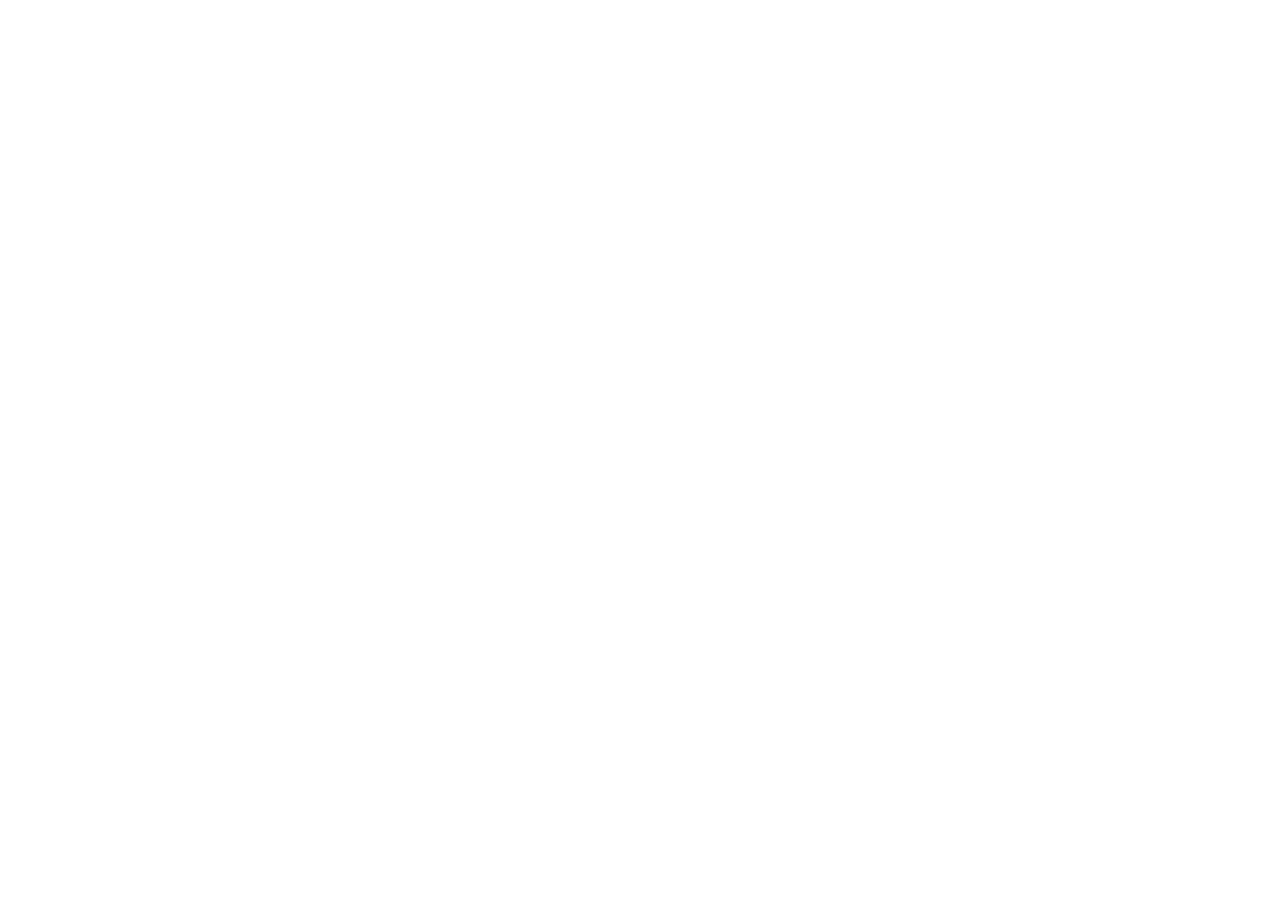
==== HTML & CSS Regular Exam - 22 Oct 2023/03_Business/index.html @ 09f3dc0e "Added css" ====
<!DOCTYPE html>
<html lang="en">
<head>
    <meta charset="UTF-8">
    <meta name="viewport" content="width=device-width, initial-scale=1.0">
    <link rel="stylesheet" href="style.css">
    <title>03 Business</title>
</head>
<body>
    
</body>
</html>
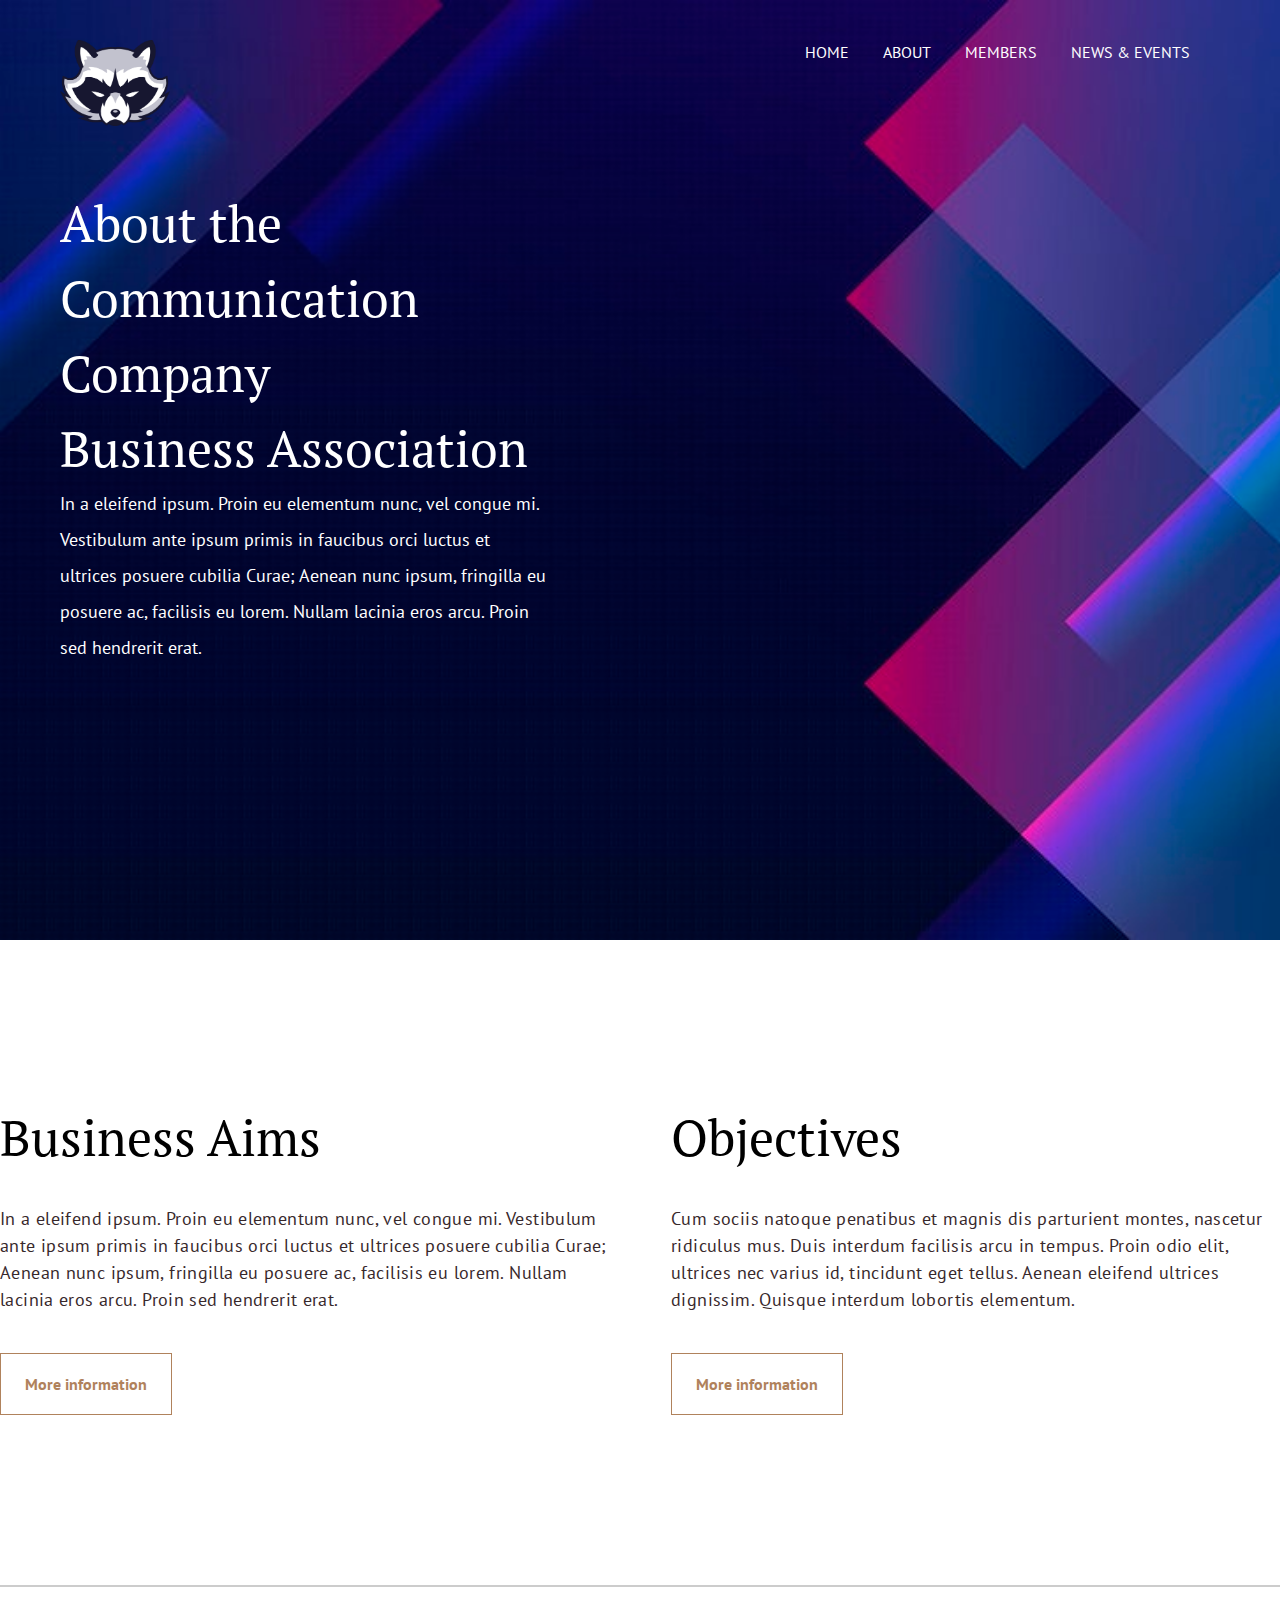
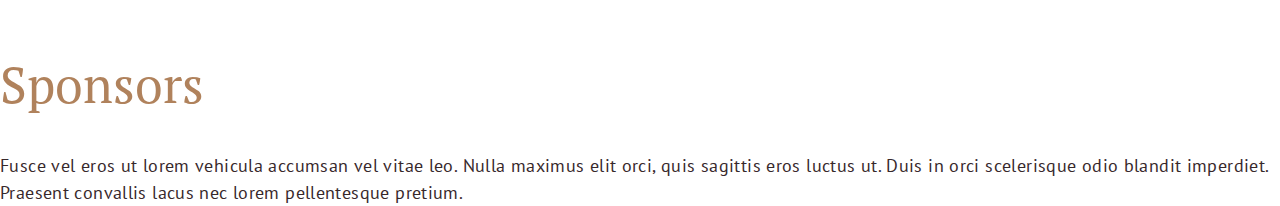
==== commit 418deaa0: "Added css" ====
--- a/HTML & CSS Regular Exam - 22 Oct 2023/03_Business/index.html
+++ b/HTML & CSS Regular Exam - 22 Oct 2023/03_Business/index.html
@@ -1,12 +1,53 @@
 <!DOCTYPE html>
 <html lang="en">
-<head>
-    <meta charset="UTF-8">
-    <meta name="viewport" content="width=device-width, initial-scale=1.0">
-    <link rel="stylesheet" href="style.css">
-    <title>03 Business</title>
-</head>
-<body>
-    
-</body>
-</html>+    <head>
+        <meta charset="UTF-8" />
+        <meta name="viewport" content="width=device-width, initial-scale=1.0" />
+        <link rel="stylesheet" href="style.css" />
+        <title>03 Business</title>
+    </head>
+    <body>
+        <header class="header-container">
+            <div class="nav-container">
+                <img src="./images/logo.webp" alt="Bussines index" class="logo" />
+                <nav class="navigation">
+                    <ul>
+                        <li><a href="#">Home</a></li>
+                        <li><a href="#">About</a></li>
+                        <li><a href="#">Members</a></li>
+                        <li><a href="#">News & Events</a></li>
+                    </ul>
+                </nav>
+            </div>
+            <div class="wrapper">
+                <div class="header-info">
+                    <p class="header-big">About the</p>
+                    <p class="header-big">Communication Company</p>
+                    <p class="header-big">Business Association</p>
+                    <p class="header-text">In a eleifend ipsum. Proin eu elementum nunc, vel congue mi. Vestibulum ante ipsum primis in faucibus orci luctus et ultrices posuere cubilia Curae; Aenean nunc ipsum, fringilla eu posuere ac, facilisis eu lorem. Nullam lacinia eros arcu. Proin sed hendrerit erat.</p>
+                </div>
+            </div>
+        </header>
+        <main>
+            <section class="decription wrapper">
+                <div class="first">
+                    <p class="title">Business Aims</p>
+                    <p class="info">In a eleifend ipsum. Proin eu elementum nunc, vel congue mi. Vestibulum ante ipsum primis in faucibus orci luctus et ultrices posuere cubilia Curae; Aenean nunc ipsum, fringilla eu posuere ac, facilisis eu lorem. Nullam lacinia eros arcu. Proin sed hendrerit erat.</p>
+                    <a href="#" class="button">More information</a>
+                </div>
+
+                <div class="first">
+                    <p class="title">Objectives</p>
+                    <p class="info">Cum sociis natoque penatibus et magnis dis parturient montes, nascetur ridiculus mus. Duis interdum facilisis arcu in tempus. Proin odio elit, ultrices nec varius id, tincidunt eget tellus. Aenean eleifend ultrices dignissim. Quisque interdum lobortis elementum.</p>
+                    <a href="#" class="button">More information</a>
+                </div>
+            </section>
+            <div class="grey-line"></div>
+
+            <section class="sponsors wrapper">
+                <p class="title sponsor">Sponsors</p>
+                <p class="info">Fusce vel eros ut lorem vehicula accumsan vel vitae leo. Nulla maximus elit orci, quis sagittis eros luctus ut. Duis in orci scelerisque odio blandit imperdiet. Praesent convallis lacus nec lorem pellentesque pretium.</p>
+            </section>
+        </main>
+    </body>
+</html>
--- a/HTML & CSS Regular Exam - 22 Oct 2023/03_Business/style.css
+++ b/HTML & CSS Regular Exam - 22 Oct 2023/03_Business/style.css
@@ -0,0 +1,121 @@
+@import url("https://fonts.googleapis.com/css?family=PT+Serif");
+@import url("https://fonts.googleapis.com/css?family=PT+Sans:400,700");
+
+*,
+*::before,
+*::after {
+    box-sizing: border-box;
+}
+
+* {
+    margin: 0;
+}
+
+img {
+    display: block;
+    max-width: 100%;
+}
+
+body {
+    font-family: "PT Sans", sans-serif;
+    line-height: 1.5;
+}
+
+.header-container {
+    background-image: url("./images/background.jpg");
+    background-size: cover;
+    background-repeat: no-repeat;
+    width: 100%;
+    height: 940px;
+    display: flex;
+    flex-direction: column;
+    padding: 40px 60px;
+}
+
+li {
+    list-style: None;
+}
+
+nav ul li a {
+    all: unset;
+    color: white;
+    text-transform: uppercase;
+    /* font-weight: 400; */
+}
+
+.nav-container {
+    display: flex;
+    justify-content: space-between;
+}
+
+.navigation {
+    margin-right: 30px;
+}
+.logo {
+    max-width: 110px;
+}
+
+nav ul {
+    display: flex;
+    gap: 34px;
+}
+
+.wrapper {
+    max-width: 1420px;
+    margin: 0 auto;
+    padding-top: 60px;
+}
+
+.header-big {
+    color: white;
+    font-size: 50px;
+    font-family: "PT Serif", serif;
+}
+
+.header-text {
+    color: white;
+    font-size: 18px;
+    line-height: 2;
+}
+
+.header-info {
+    max-width: 42%;
+}
+
+.decription {
+    display: flex;
+    gap: 60px;
+    margin-top: 100px;
+}
+
+.title {
+    font-size: 50px;
+    font-family: "PT Serif", serif;
+    font-weight: 400;
+    margin-bottom: 30px;
+}
+
+.info {
+    letter-spacing: 0.1mm;
+    font-size: 18px;
+    color: #37282B;
+}
+
+.button {
+    all: unset;
+    display: inline-block;
+    color: #b0825c;
+    border: 1px solid #b0825c;
+    padding: 18px 24px;
+    margin-top: 40px;
+    font-weight: bold;
+}
+
+.grey-line {
+    border: 1px solid #cccccc;
+    margin-top: 170px;
+}
+
+.sponsor {
+    color: #b0825c;
+}
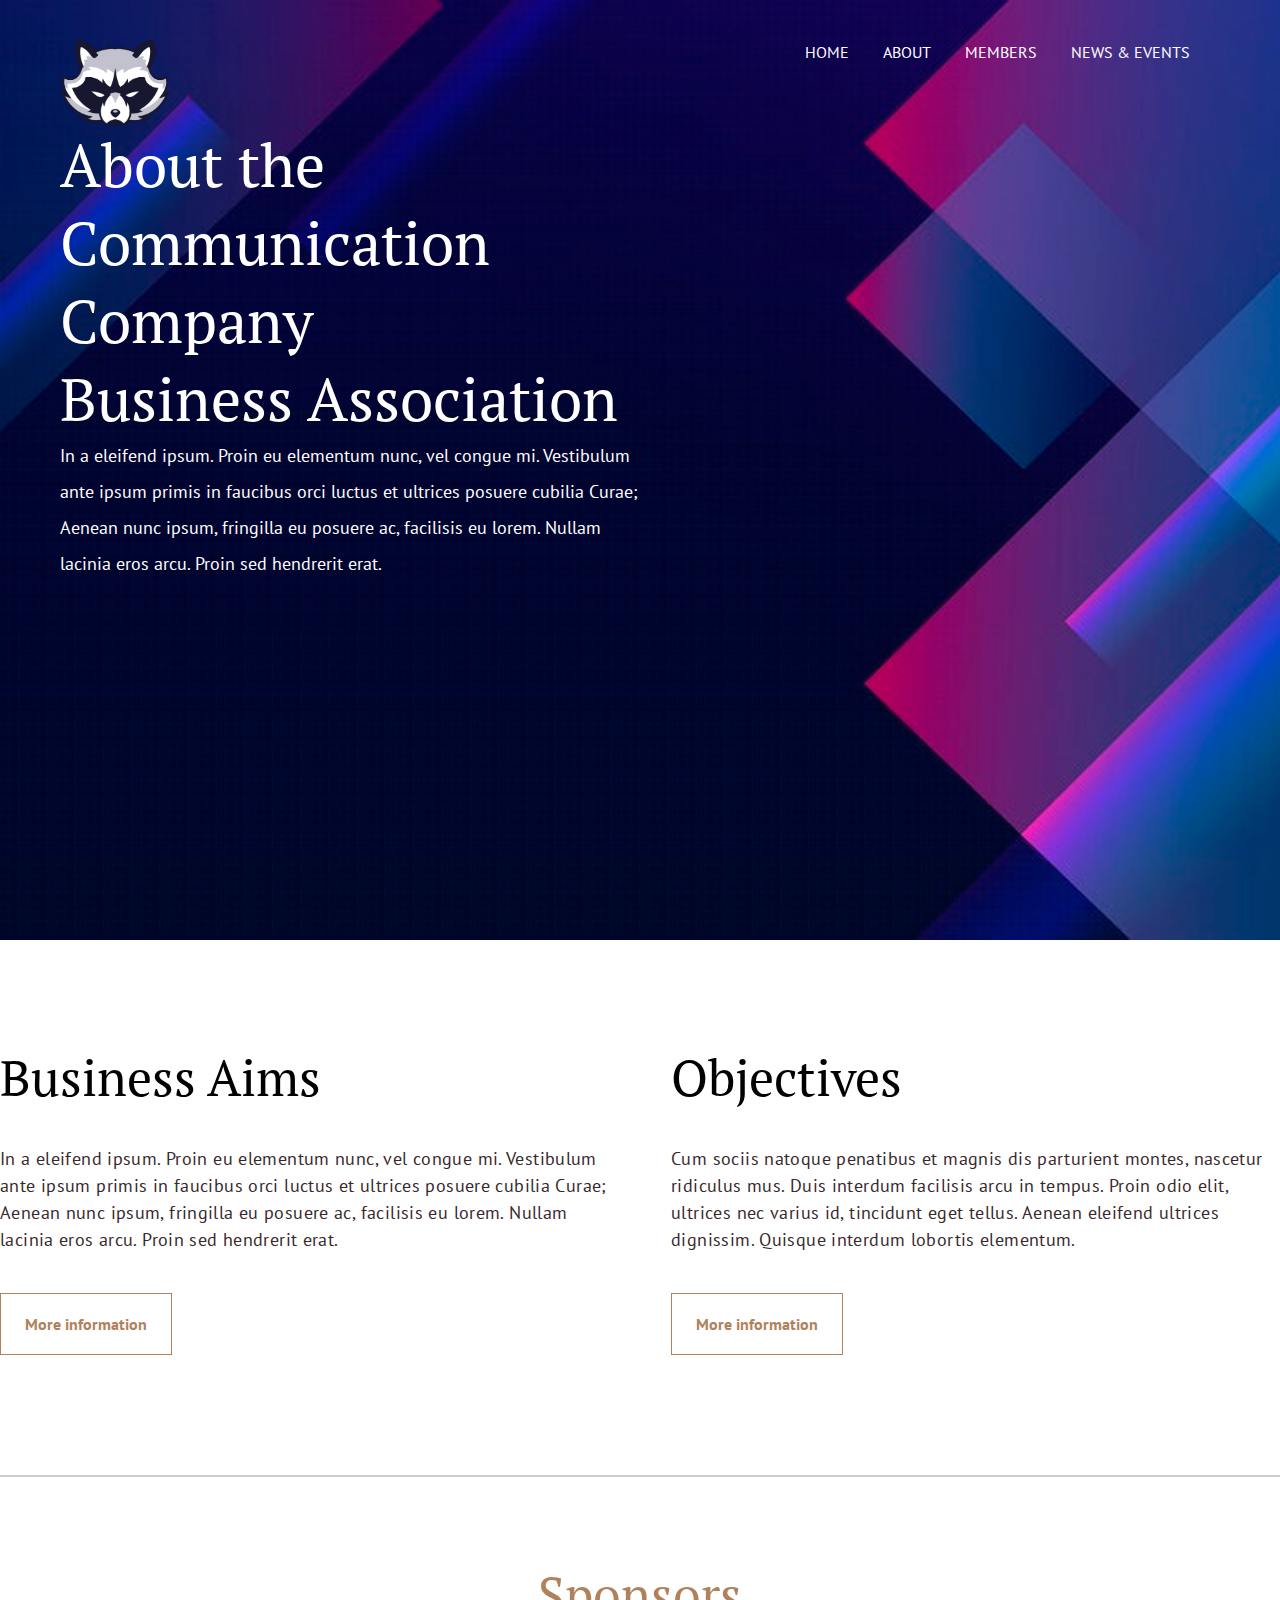
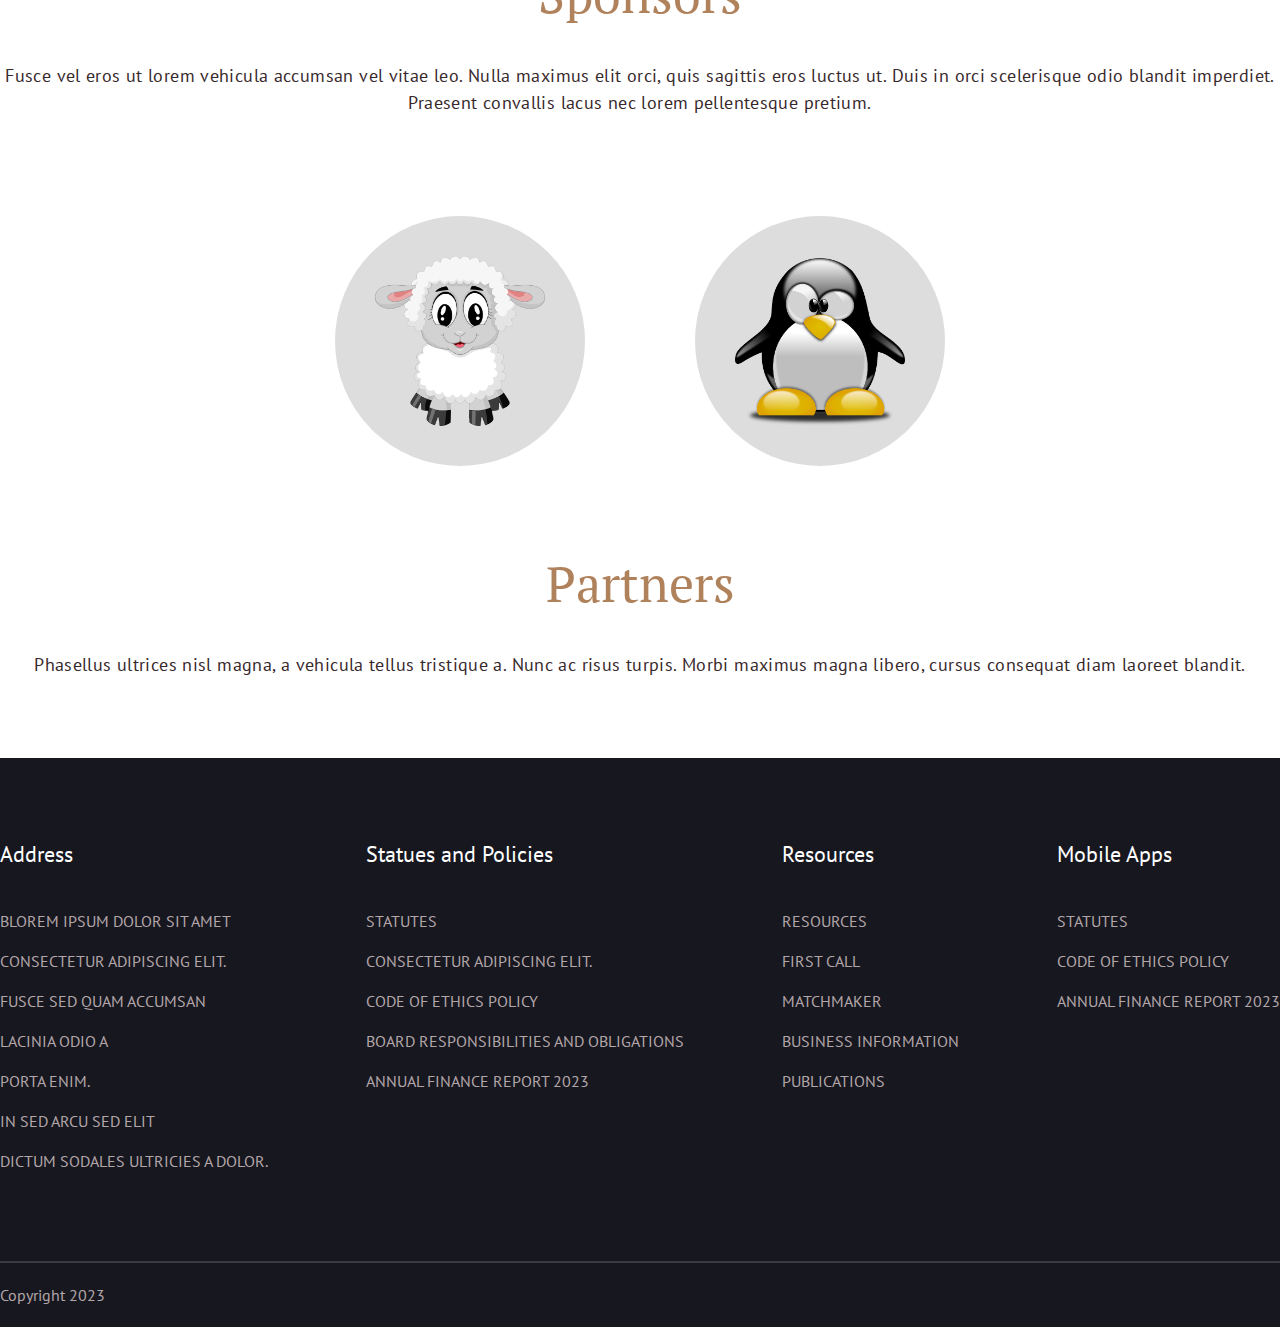
==== commit 2bf05b85: "Added CSS" ====
--- a/HTML & CSS Regular Exam - 22 Oct 2023/03_Business/index.html
+++ b/HTML & CSS Regular Exam - 22 Oct 2023/03_Business/index.html
@@ -43,11 +43,69 @@
                 </div>
             </section>
             <div class="grey-line"></div>
+            <div class="wrapper">
+                <section class="sponsors">
+                    <p class="title sponsor">Sponsors</p>
+                    <p class="info info-sponsors">Fusce vel eros ut lorem vehicula accumsan vel vitae leo. Nulla maximus elit orci, quis sagittis eros luctus ut. Duis in orci scelerisque odio blandit imperdiet. Praesent convallis lacus nec lorem pellentesque pretium.</p>
+                </section>
+                <section class="images">
+                    <img class="circle" src="./images/sponsor1.webp" alt="" />
+                    <img class="circle" src="./images/sponsor2.webp" alt="" />
+                </section>
+                <section class="sponsors wrapper">
+                    <p class="title sponsor">Partners</p>
+                    <p class="info info-sponsors">Phasellus ultrices nisl magna, a vehicula tellus tristique a. Nunc ac risus turpis. Morbi maximus magna libero, cursus consequat diam laoreet blandit.</p>
+                </section>
+            </div>
+        </main>
+        <footer>
+            <div class="wrapper footer-wrap">
+                <div class="footer-links">
+                    <p class="footer-title">Address</p>
+                    <ul>
+                        <li><a href="">BLorem ipsum dolor sit amet</a></li>
+                        <li><a href="">consectetur adipiscing elit.</a></li>
+                        <li><a href="">Fusce sed quam accumsan</a></li>
+                        <li><a href="">lacinia odio a</a></li>
+                        <li><a href="">porta enim.</a></li>
+                        <li><a href="">In sed arcu sed elit</a></li>
+                        <li><a href="">dictum sodales ultricies a dolor.</a></li>
+                    </ul>
+                </div>
+                <div class="footer-links">
+                    <p class="footer-title">Statues and Policies</p>
+                    <ul>
+                        <li><a href="">Statutes</a></li>
+                        <li><a href="">consectetur adipiscing elit.</a></li>
+                        <li><a href="">Code of Ethics Policy</a></li>
+                        <li><a href="">Board Responsibilities and Obligations</a></li>
+                        <li><a href="">Annual Finance Report 2023</a></li>
+                    </ul>
+                </div>
+                <div class="footer-links">
+                    <p class="footer-title">Resources</p>
+                    <ul>
+                        <li><a href="">Resources</a></li>
+                        <li><a href="">First Call</a></li>
+                        <li><a href="">Matchmaker</a></li>
+                        <li><a href="">Business Information</a></li>
+                        <li><a href="">Publications</a></li>
+                    </ul>
+                </div>
 
-            <section class="sponsors wrapper">
-                <p class="title sponsor">Sponsors</p>
-                <p class="info">Fusce vel eros ut lorem vehicula accumsan vel vitae leo. Nulla maximus elit orci, quis sagittis eros luctus ut. Duis in orci scelerisque odio blandit imperdiet. Praesent convallis lacus nec lorem pellentesque pretium.</p>
-            </section>
-        </main>
+                <div class="footer-links">
+                    <p class="footer-title">Mobile Apps</p>
+                    <ul>
+                        <li><a href="">Statutes</a></li>
+                        <li><a href="">Code of Ethics Policy</a></li>
+                        <li><a href="">Annual Finance Report 2023</a></li>
+                    </ul>
+                </div>
+            </div>
+            <div class="footer-line"></div>
+            <div class="wrapper">
+                <p class="footer-text">Copyright 2023</p>
+            </div>
+        </footer>
     </body>
 </html>
--- a/HTML & CSS Regular Exam - 22 Oct 2023/03_Business/style.css
+++ b/HTML & CSS Regular Exam - 22 Oct 2023/03_Business/style.css
@@ -63,13 +63,13 @@
 .wrapper {
     max-width: 1420px;
     margin: 0 auto;
-    padding-top: 60px;
 }
 
 .header-big {
     color: white;
-    font-size: 50px;
+    font-size: 60px;
     font-family: "PT Serif", serif;
+    line-height: 1.3;
 }
 
 .header-text {
@@ -79,7 +79,7 @@
 }
 
 .header-info {
-    max-width: 42%;
+    max-width: 50%;
 }
 
 .decription {
@@ -98,7 +98,7 @@
 .info {
     letter-spacing: 0.1mm;
     font-size: 18px;
-    color: #37282B;
+    color: #37282b;
 }
 
 .button {
@@ -113,9 +113,88 @@
 
 .grey-line {
     border: 1px solid #cccccc;
-    margin-top: 170px;
+    margin-top: 120px;
 }
 
 .sponsor {
     color: #b0825c;
 }
+
+.sponsors {
+    display: flex;
+    align-items: center;
+    flex-direction: column;
+    margin-block: 80px;
+}
+
+.info-sponsors {
+    text-align: center;
+}
+
+.images {
+    margin-top: 100px;
+    display: flex;
+    justify-content: center;
+    gap: 110px;
+}
+
+.circle {
+    display: block;
+    max-width: 250px;
+    height: auto;
+    aspect-ratio: 1/1;
+    background-color: #dddddd;
+    border-radius: 50%;
+    padding: 40px;
+    overflow: visible;
+    transition: all 0.3s ease-in-out;
+}
+
+.circle:hover {
+    transform: scale(1.2);
+}
+
+footer {
+    background-color: #171720;
+}
+
+.footer-wrap {
+    display: flex;
+    padding-top: 80px;
+    justify-content: space-between;
+}
+
+.footer-links ul {
+    all: unset;
+}
+
+.footer-links ul li a {
+    all: unset;
+    color: #b3a6a8;
+    text-transform: uppercase;
+    line-height: 2.5;
+}
+
+.footer-links ul li a:hover {
+    cursor: pointer;
+}
+
+.footer-title {
+    color: white;
+    margin-bottom: 30px;
+    font-size: 22px;
+}
+
+.footer-line {
+    margin-top: 80px;
+    border: 1px solid #3a3a41;
+}
+
+.footer-text {
+    color: #b3a6a8;
+    padding-block: 20px;
+}
+
+a:hover {
+    cursor: pointer;
+}
